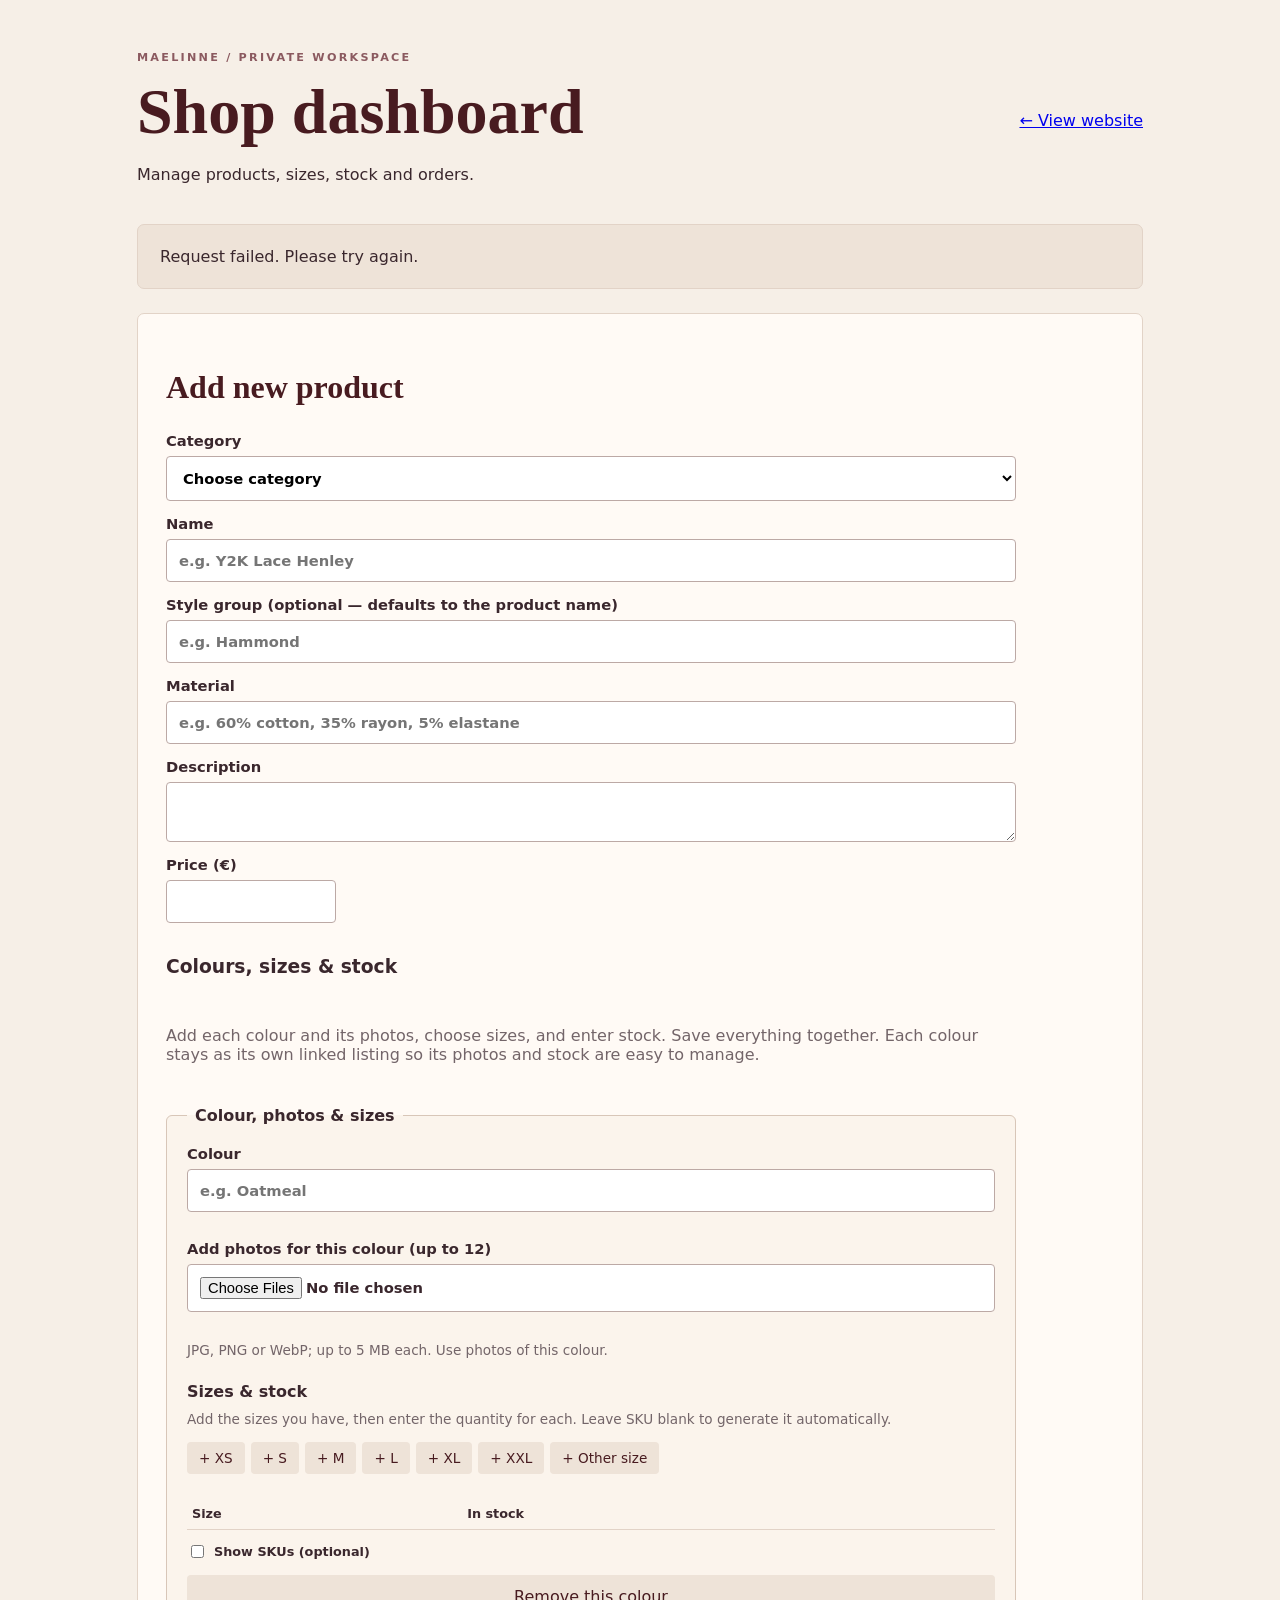
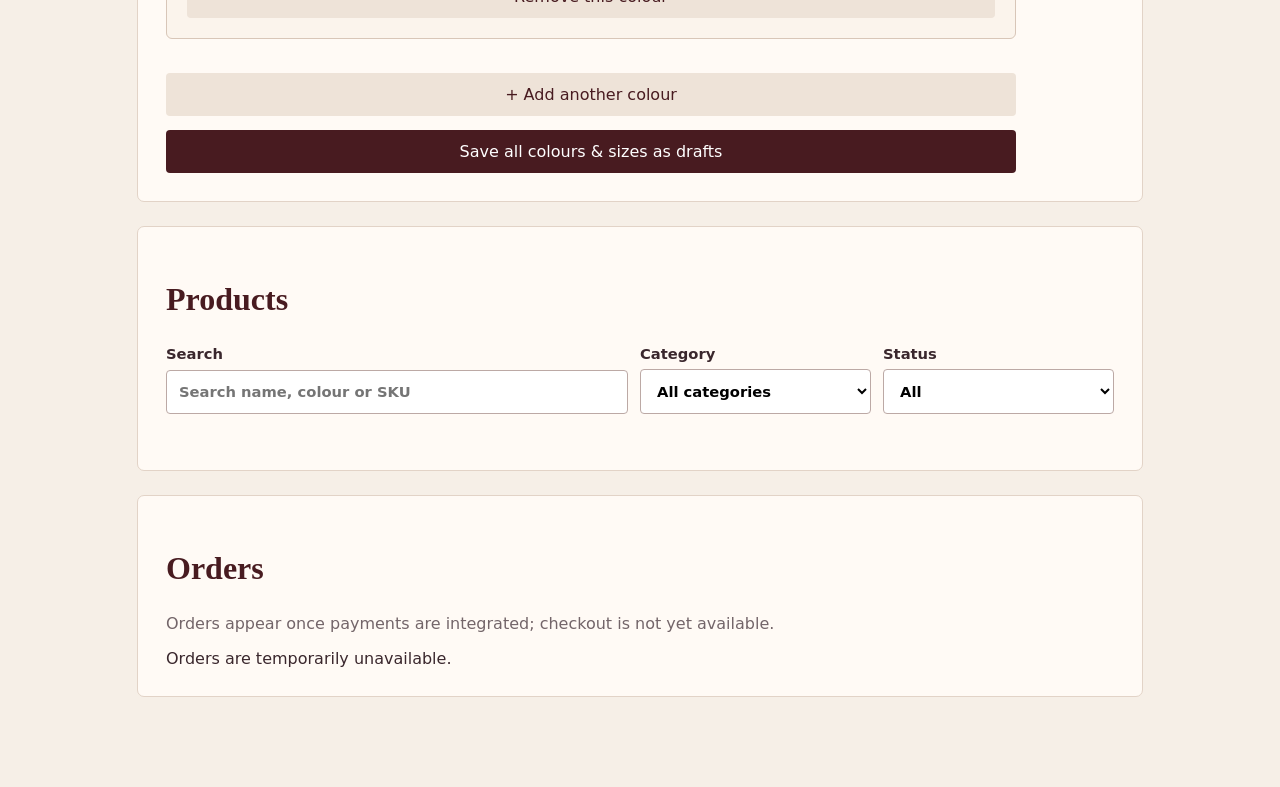
==== admin.html @ 3447000e "Route the dashboard to its existing authenticated www address" ====
<!doctype html><html lang="en"><head><meta charset="utf-8"><meta name="viewport" content="width=device-width,initial-scale=1"><meta name="robots" content="noindex,nofollow"><title>MaeLinne — Shop dashboard</title><script>if(location.hostname==='maelinne.ie')location.replace('https://www.maelinne.ie/admin'+location.search+location.hash);</script><link rel="stylesheet" href="/admin.css?v=sizes-20261020-1"></head><body><main class="wrap"><header><div><p class="eyebrow">MAELINNE / PRIVATE WORKSPACE</p><h1>Shop dashboard</h1><p>Manage products, sizes, stock and orders.</p></div><a href="/">← View website</a></header><div class="notice" role="status" id="status">Connecting securely…</div><section><h2>Add new product</h2><form id="product-form"><label>Category<select name="category" required><option value="">Choose category</option><option>Tops</option><option>Knitwear</option><option>Bottoms</option><option>Dresses & Skirts</option><option>Sets</option><option>Outerwear</option><option>Sleepwear</option><option>Accessories</option><option>Other</option></select></label><label>Name<input name="name" required maxlength="120" placeholder="e.g. Y2K Lace Henley"></label><label>Style group (optional — defaults to the product name)<input name="style_group" maxlength="80" placeholder="e.g. Hammond"></label><label>Material<input name="fabric" maxlength="160" placeholder="e.g. 60% cotton, 35% rayon, 5% elastane"></label><label>Description<textarea name="description" maxlength="2000"></textarea></label><label>Price (€)<input name="price" type="number" min="0" step=".01" required></label><h3>Colours, sizes & stock</h3><p class="hint">Add each colour and its photos, choose sizes, and enter stock. Save everything together. Each colour stays as its own linked listing so its photos and stock are easy to manage.</p><div id="new-colours"></div><button type="button" class="secondary" id="add-colour">+ Add another colour</button><button type="submit">Save all colours & sizes as drafts</button><p id="create-message" class="form-message" role="status" tabindex="-1"></p></form></section><section aria-labelledby="products-title"><h2 id="products-title">Products</h2><div class="hint" id="product-count"></div><div class="catalogue-tools"><label>Search<input id="product-search" type="search" placeholder="Search name, colour or SKU"></label><label>Category<select id="category-filter"><option value="">All categories</option><option>Tops</option><option>Knitwear</option><option>Bottoms</option><option>Dresses & Skirts</option><option>Sets</option><option>Outerwear</option><option>Sleepwear</option><option>Accessories</option><option>Other</option><option>Uncategorised</option></select></label><label>Status<select id="status-filter"><option value="">All</option><option value="draft">Drafts</option><option value="published">Published</option></select></label></div><div id="draft-products"></div><div id="published-products"></div></section><section aria-labelledby="orders-title"><h2 id="orders-title">Orders</h2><p class="hint">Orders appear once payments are integrated; checkout is not yet available.</p><div id="orders"></div></section></main><script src="/admin.js?v=sizes-20261020-1" defer></script></body></html>
---- admin.css ----
:root{font-family:system-ui,-apple-system,sans-serif;color:#3a272d;background:#f6efe7}*{box-sizing:border-box}body{margin:0}.wrap{max-width:1050px;margin:auto;padding:40px 22px 90px}header{display:flex;justify-content:space-between;align-items:center;gap:20px;flex-wrap:wrap}h1,h2{font-family:Georgia,serif;color:#481b20}h1{font-size:clamp(2.5rem,6vw,4rem);margin:0 0 10px}h2{font-size:2rem}.eyebrow{font-size:.7rem;font-weight:700;letter-spacing:.2em;color:#8b5a60}.notice,section{background:#fffaf5;padding:22px;border:1px solid #e2d3c7;margin-top:24px;border-radius:7px}.notice{background:#eee3d8}section{padding:28px}.hint{color:#736569}.product{padding:20px 0;border-top:1px solid #e2d3c7}.product p{margin:7px 0}.variant{padding:8px 0;display:flex;flex-wrap:wrap;gap:10px;align-items:center}form{display:grid;gap:14px;max-width:650px}label{display:grid;gap:7px;font-size:.92rem;font-weight:600}input,textarea{font:inherit;padding:12px;border:1px solid #bca9a5;border-radius:4px;width:100%;background:white}input[type=number]{max-width:170px}button{font:inherit;background:#481b20;color:#fff;border:0;padding:12px 18px;border-radius:4px;cursor:pointer}button:disabled{opacity:.5}button.secondary{background:#eee3d8;color:#481b20}button:focus-visible,a:focus-visible{outline:3px solid #a46658;outline-offset:3px}.variant input{width:110px}.variant form{display:flex;align-items:end;flex-wrap:wrap;gap:8px} .variant form label{max-width:130px} .order{border-top:1px solid #ddd;padding:12px 0;word-break:break-word}

.gallery-editor{display:flex;flex-wrap:wrap;gap:12px}.photo-tile{width:150px;display:grid;gap:5px}.photo-tile img{width:100%;height:165px;object-fit:contain;background:#f4ece5}.photo-tile button{padding:7px;font-size:.8rem}#photo-preview{display:flex;flex-wrap:wrap}form[hidden]{display:none}

.catalogue-tools{display:grid;grid-template-columns:2fr 1fr 1fr;gap:12px;margin:20px 0 28px}select{font:inherit;padding:12px;border:1px solid #bca9a5;border-radius:4px;background:white;width:100%}.product details{border-bottom:1px solid #e2d3c7;padding:5px 0 15px}.product summary{cursor:pointer;display:flex;align-items:center;justify-content:space-between;gap:16px;flex-wrap:wrap}.product summary h3{margin:0;font-size:1.12rem}.product details[open]>summary{margin-bottom:20px}.product{padding:10px 0;border-top:0}@media(max-width:650px){.catalogue-tools{grid-template-columns:1fr}}
/* One save for colour details, size rows and stock. */
form{max-width:850px}fieldset{min-width:0}.colour-editor{border:1px solid #d8c6b8;padding:20px;margin:12px 0 20px;border-radius:6px;display:grid;gap:14px;background:#fbf4ec}.colour-editor legend{font-weight:700;padding:0 8px}.colour-editor p,.size-editor p{font-size:.85rem;line-height:1.5;color:#736569;margin:0}.size-editor h4{margin:8px 0;font-size:1rem}.size-shortcuts{display:flex;flex-wrap:wrap;gap:6px;margin:12px 0}.size-shortcuts button{padding:8px 12px;font-size:.85rem}.size-table{border-collapse:collapse;width:100%;margin:12px 0}.size-table th{text-align:left;font-size:.8rem}.size-table td,.size-table th{padding:8px 5px;border-bottom:1px solid #e2d3c7;vertical-align:middle}.size-table input{min-width:60px;max-width:130px;padding:10px}.size-table td span{font-size:.75rem;color:#736569}.size-table td button{font-size:.75rem;padding:8px}.size-table .sku-column{display:none}.size-table.show-skus .sku-column{display:table-cell}.inline-check{display:flex;align-items:center;justify-content:flex-start;font-size:.8rem}.inline-check input{width:auto;order:-1}.form-message{margin:0;font-weight:600;font-size:.9rem;line-height:1.5}.form-message:empty{display:none}.form-message.error{color:#9a2439;background:#fff0f1;border:1px solid #e4a7b3;padding:12px;border-radius:4px}.selected-photos{display:flex;gap:10px;flex-wrap:wrap}.selected-photos img{width:100px;height:130px;object-fit:contain}.photo-tile{align-content:start}.photo-tile span{font-size:.75rem;text-align:center}.product-actions{display:flex;gap:8px;flex-wrap:wrap;margin:12px 0}.product-editor{padding:20px 0}.notice{overflow-wrap:anywhere}button:disabled{cursor:wait}.size-table-wrap{overflow-x:auto}[hidden]{display:none!important}@media(max-width:650px){section{padding:18px}.colour-editor{padding:12px}.wrap{padding:24px 14px 60px}.size-table td,.size-table th{padding:8px 3px}.size-table input{max-width:88px}.size-table.show-skus{min-width:460px}}
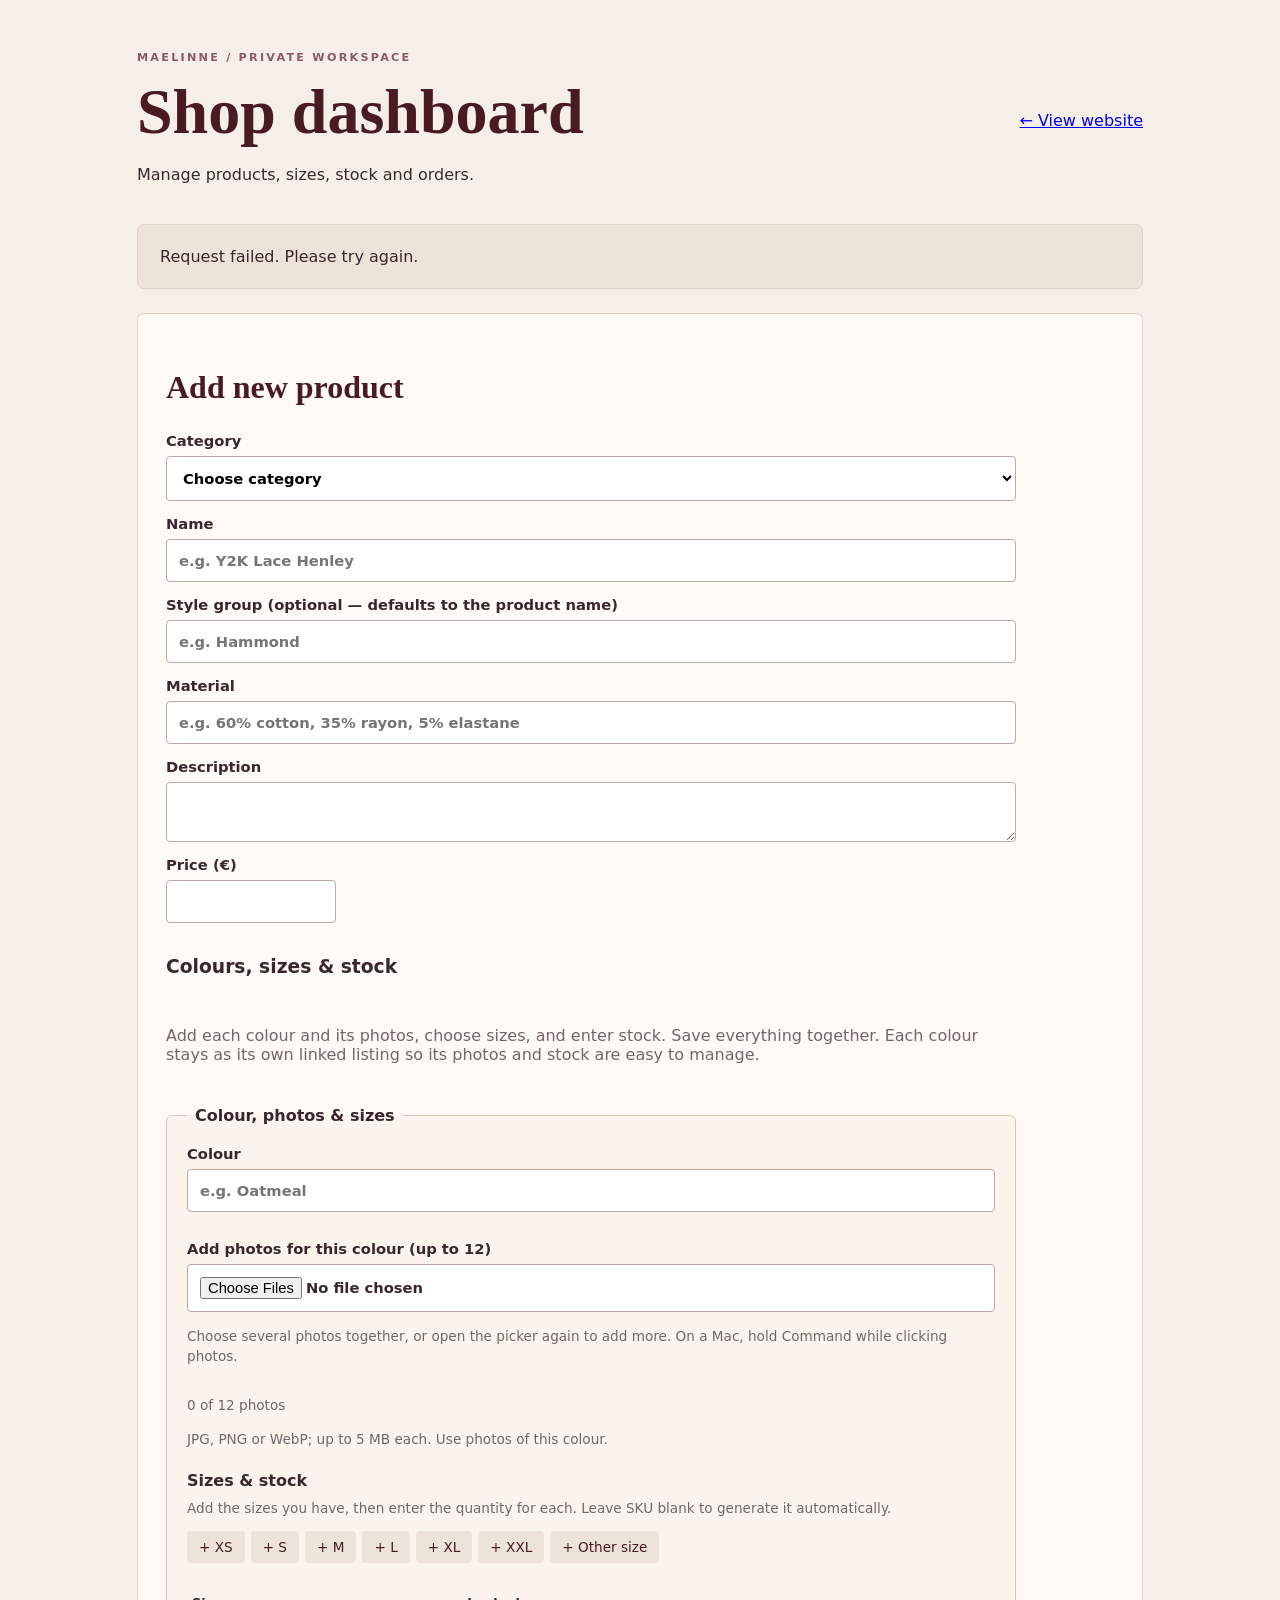
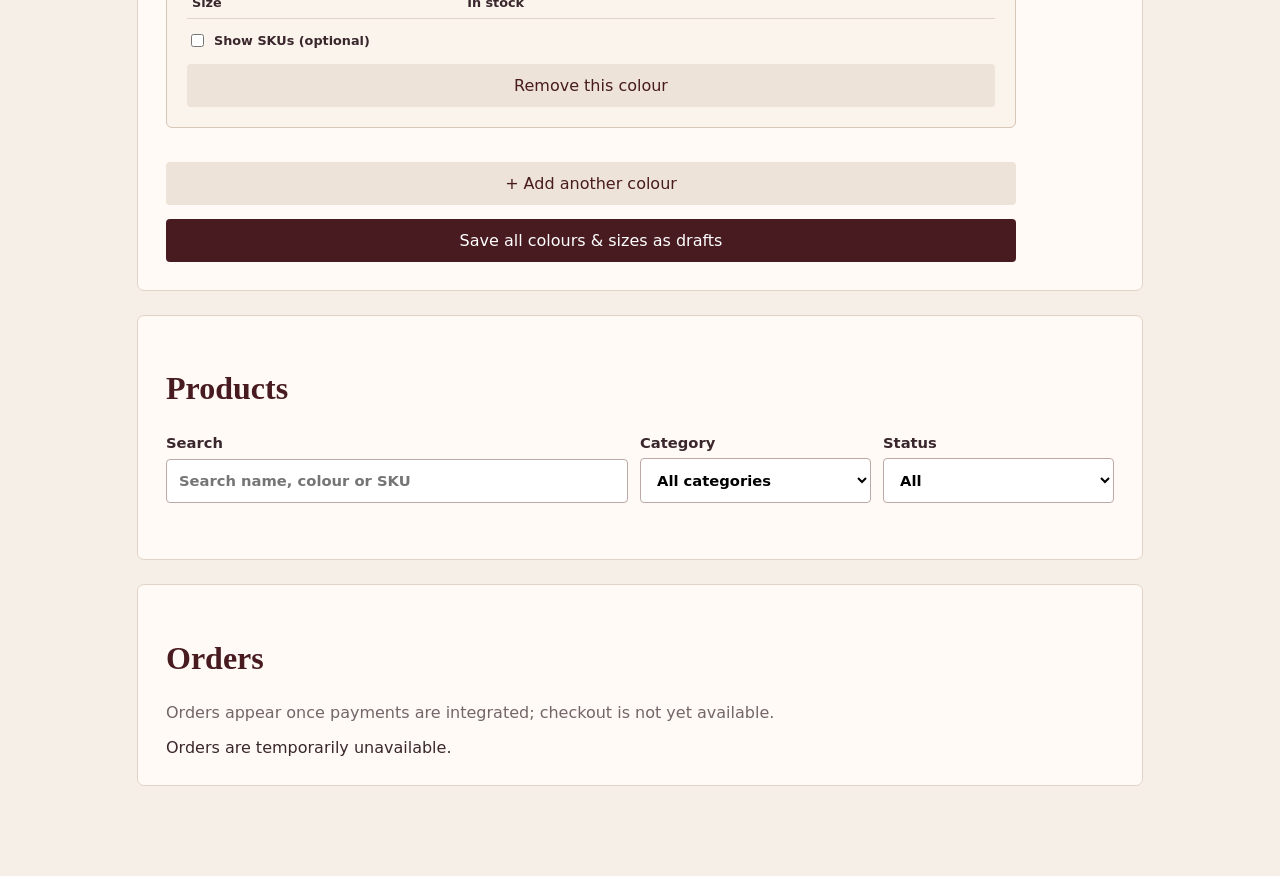
==== commit 62e64a82: "Preview additive multi-photo selection and removable upload previews" ====
--- a/admin.html
+++ b/admin.html
@@ -1 +1 @@
-<!doctype html><html lang="en"><head><meta charset="utf-8"><meta name="viewport" content="width=device-width,initial-scale=1"><meta name="robots" content="noindex,nofollow"><title>MaeLinne — Shop dashboard</title><script>if(location.hostname==='maelinne.ie')location.replace('https://www.maelinne.ie/admin'+location.search+location.hash);</script><link rel="stylesheet" href="/admin.css?v=sizes-20261020-1"></head><body><main class="wrap"><header><div><p class="eyebrow">MAELINNE / PRIVATE WORKSPACE</p><h1>Shop dashboard</h1><p>Manage products, sizes, stock and orders.</p></div><a href="/">← View website</a></header><div class="notice" role="status" id="status">Connecting securely…</div><section><h2>Add new product</h2><form id="product-form"><label>Category<select name="category" required><option value="">Choose category</option><option>Tops</option><option>Knitwear</option><option>Bottoms</option><option>Dresses & Skirts</option><option>Sets</option><option>Outerwear</option><option>Sleepwear</option><option>Accessories</option><option>Other</option></select></label><label>Name<input name="name" required maxlength="120" placeholder="e.g. Y2K Lace Henley"></label><label>Style group (optional — defaults to the product name)<input name="style_group" maxlength="80" placeholder="e.g. Hammond"></label><label>Material<input name="fabric" maxlength="160" placeholder="e.g. 60% cotton, 35% rayon, 5% elastane"></label><label>Description<textarea name="description" maxlength="2000"></textarea></label><label>Price (€)<input name="price" type="number" min="0" step=".01" required></label><h3>Colours, sizes & stock</h3><p class="hint">Add each colour and its photos, choose sizes, and enter stock. Save everything together. Each colour stays as its own linked listing so its photos and stock are easy to manage.</p><div id="new-colours"></div><button type="button" class="secondary" id="add-colour">+ Add another colour</button><button type="submit">Save all colours & sizes as drafts</button><p id="create-message" class="form-message" role="status" tabindex="-1"></p></form></section><section aria-labelledby="products-title"><h2 id="products-title">Products</h2><div class="hint" id="product-count"></div><div class="catalogue-tools"><label>Search<input id="product-search" type="search" placeholder="Search name, colour or SKU"></label><label>Category<select id="category-filter"><option value="">All categories</option><option>Tops</option><option>Knitwear</option><option>Bottoms</option><option>Dresses & Skirts</option><option>Sets</option><option>Outerwear</option><option>Sleepwear</option><option>Accessories</option><option>Other</option><option>Uncategorised</option></select></label><label>Status<select id="status-filter"><option value="">All</option><option value="draft">Drafts</option><option value="published">Published</option></select></label></div><div id="draft-products"></div><div id="published-products"></div></section><section aria-labelledby="orders-title"><h2 id="orders-title">Orders</h2><p class="hint">Orders appear once payments are integrated; checkout is not yet available.</p><div id="orders"></div></section></main><script src="/admin.js?v=sizes-20261020-1" defer></script></body></html>+<!doctype html><html lang="en"><head><meta charset="utf-8"><meta name="viewport" content="width=device-width,initial-scale=1"><meta name="robots" content="noindex,nofollow"><title>MaeLinne — Shop dashboard</title><script>if(location.hostname==='maelinne.ie')location.replace('https://www.maelinne.ie/admin'+location.search+location.hash);</script><link rel="stylesheet" href="/admin.css?v=photos-20261020-2"></head><body><main class="wrap"><header><div><p class="eyebrow">MAELINNE / PRIVATE WORKSPACE</p><h1>Shop dashboard</h1><p>Manage products, sizes, stock and orders.</p></div><a href="/">← View website</a></header><div class="notice" role="status" id="status">Connecting securely…</div><section><h2>Add new product</h2><form id="product-form"><label>Category<select name="category" required><option value="">Choose category</option><option>Tops</option><option>Knitwear</option><option>Bottoms</option><option>Dresses & Skirts</option><option>Sets</option><option>Outerwear</option><option>Sleepwear</option><option>Accessories</option><option>Other</option></select></label><label>Name<input name="name" required maxlength="120" placeholder="e.g. Y2K Lace Henley"></label><label>Style group (optional — defaults to the product name)<input name="style_group" maxlength="80" placeholder="e.g. Hammond"></label><label>Material<input name="fabric" maxlength="160" placeholder="e.g. 60% cotton, 35% rayon, 5% elastane"></label><label>Description<textarea name="description" maxlength="2000"></textarea></label><label>Price (€)<input name="price" type="number" min="0" step=".01" required></label><h3>Colours, sizes & stock</h3><p class="hint">Add each colour and its photos, choose sizes, and enter stock. Save everything together. Each colour stays as its own linked listing so its photos and stock are easy to manage.</p><div id="new-colours"></div><button type="button" class="secondary" id="add-colour">+ Add another colour</button><button type="submit">Save all colours & sizes as drafts</button><p id="create-message" class="form-message" role="status" tabindex="-1"></p></form></section><section aria-labelledby="products-title"><h2 id="products-title">Products</h2><div class="hint" id="product-count"></div><div class="catalogue-tools"><label>Search<input id="product-search" type="search" placeholder="Search name, colour or SKU"></label><label>Category<select id="category-filter"><option value="">All categories</option><option>Tops</option><option>Knitwear</option><option>Bottoms</option><option>Dresses & Skirts</option><option>Sets</option><option>Outerwear</option><option>Sleepwear</option><option>Accessories</option><option>Other</option><option>Uncategorised</option></select></label><label>Status<select id="status-filter"><option value="">All</option><option value="draft">Drafts</option><option value="published">Published</option></select></label></div><div id="draft-products"></div><div id="published-products"></div></section><section aria-labelledby="orders-title"><h2 id="orders-title">Orders</h2><p class="hint">Orders appear once payments are integrated; checkout is not yet available.</p><div id="orders"></div></section></main><script src="/admin.js?v=photos-20261020-2" defer></script></body></html>
--- a/admin.css
+++ b/admin.css
@@ -5,3 +5,4 @@
 .catalogue-tools{display:grid;grid-template-columns:2fr 1fr 1fr;gap:12px;margin:20px 0 28px}select{font:inherit;padding:12px;border:1px solid #bca9a5;border-radius:4px;background:white;width:100%}.product details{border-bottom:1px solid #e2d3c7;padding:5px 0 15px}.product summary{cursor:pointer;display:flex;align-items:center;justify-content:space-between;gap:16px;flex-wrap:wrap}.product summary h3{margin:0;font-size:1.12rem}.product details[open]>summary{margin-bottom:20px}.product{padding:10px 0;border-top:0}@media(max-width:650px){.catalogue-tools{grid-template-columns:1fr}}
 /* One save for colour details, size rows and stock. */
 form{max-width:850px}fieldset{min-width:0}.colour-editor{border:1px solid #d8c6b8;padding:20px;margin:12px 0 20px;border-radius:6px;display:grid;gap:14px;background:#fbf4ec}.colour-editor legend{font-weight:700;padding:0 8px}.colour-editor p,.size-editor p{font-size:.85rem;line-height:1.5;color:#736569;margin:0}.size-editor h4{margin:8px 0;font-size:1rem}.size-shortcuts{display:flex;flex-wrap:wrap;gap:6px;margin:12px 0}.size-shortcuts button{padding:8px 12px;font-size:.85rem}.size-table{border-collapse:collapse;width:100%;margin:12px 0}.size-table th{text-align:left;font-size:.8rem}.size-table td,.size-table th{padding:8px 5px;border-bottom:1px solid #e2d3c7;vertical-align:middle}.size-table input{min-width:60px;max-width:130px;padding:10px}.size-table td span{font-size:.75rem;color:#736569}.size-table td button{font-size:.75rem;padding:8px}.size-table .sku-column{display:none}.size-table.show-skus .sku-column{display:table-cell}.inline-check{display:flex;align-items:center;justify-content:flex-start;font-size:.8rem}.inline-check input{width:auto;order:-1}.form-message{margin:0;font-weight:600;font-size:.9rem;line-height:1.5}.form-message:empty{display:none}.form-message.error{color:#9a2439;background:#fff0f1;border:1px solid #e4a7b3;padding:12px;border-radius:4px}.selected-photos{display:flex;gap:10px;flex-wrap:wrap}.selected-photos img{width:100px;height:130px;object-fit:contain}.photo-tile{align-content:start}.photo-tile span{font-size:.75rem;text-align:center}.product-actions{display:flex;gap:8px;flex-wrap:wrap;margin:12px 0}.product-editor{padding:20px 0}.notice{overflow-wrap:anywhere}button:disabled{cursor:wait}.size-table-wrap{overflow-x:auto}[hidden]{display:none!important}@media(max-width:650px){section{padding:18px}.colour-editor{padding:12px}.wrap{padding:24px 14px 60px}.size-table td,.size-table th{padding:8px 3px}.size-table input{max-width:88px}.size-table.show-skus{min-width:460px}}
+.selected-photos .photo-tile img{width:100%;height:165px}.selected-photos .photo-tile span{overflow-wrap:anywhere}
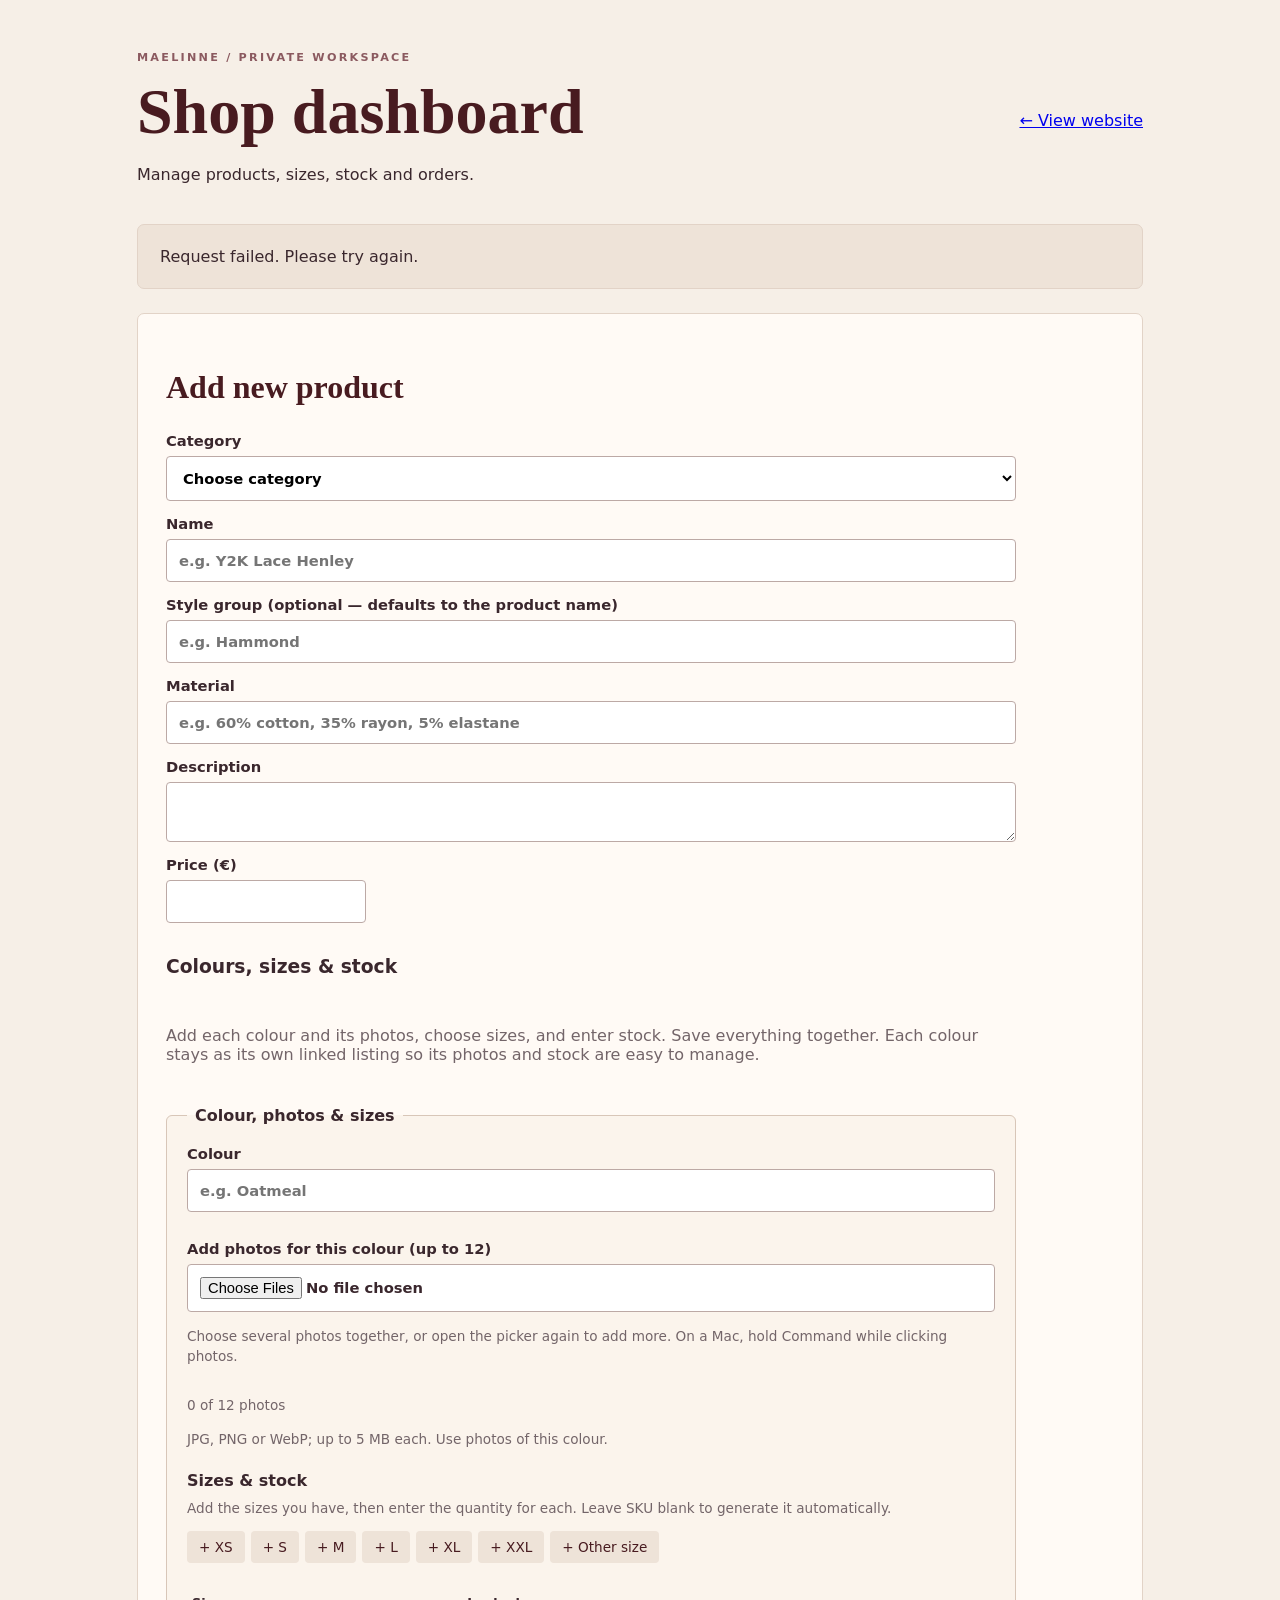
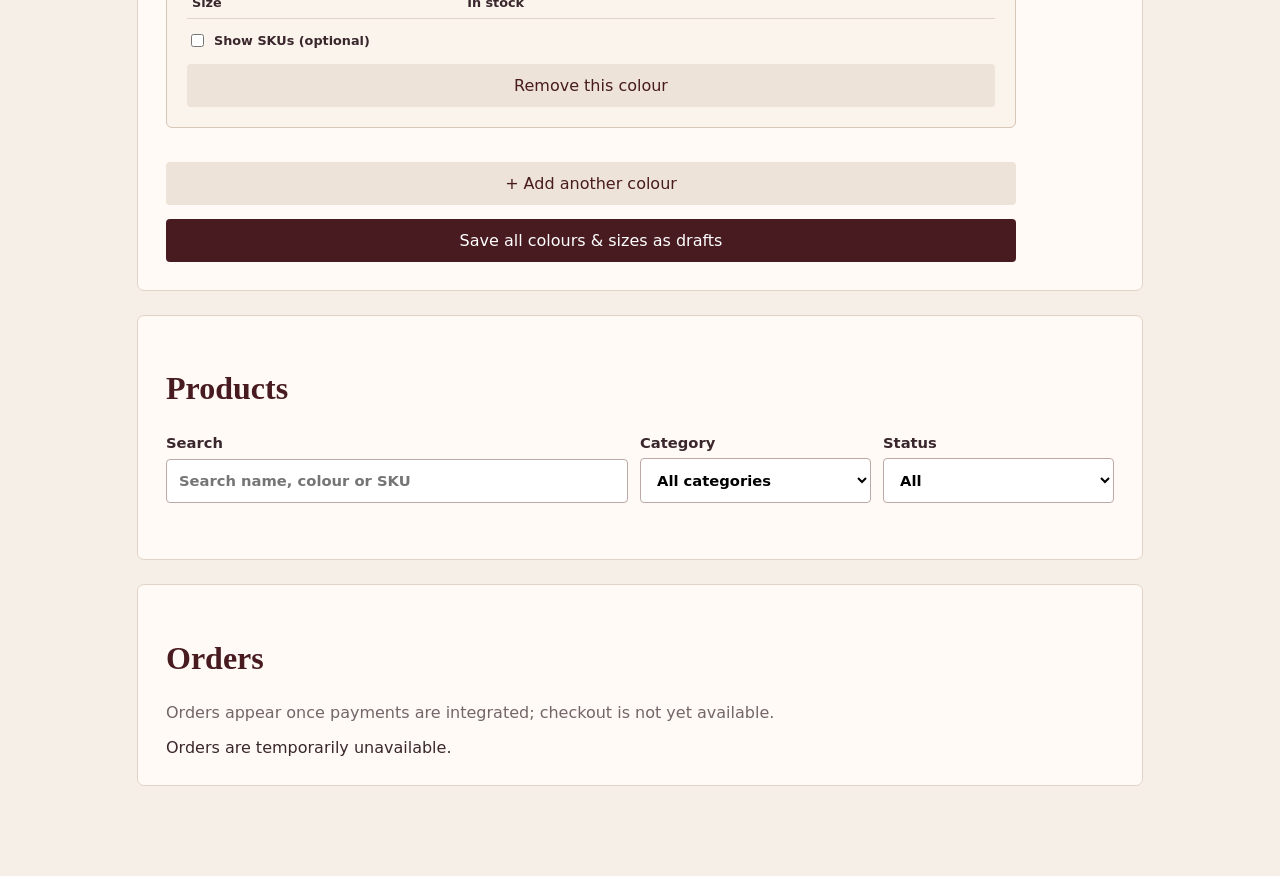
==== commit 67591be7: "Preview exact euro prices with decimal commas and no spinner adjustments" ====
--- a/admin.html
+++ b/admin.html
@@ -1 +1 @@
-<!doctype html><html lang="en"><head><meta charset="utf-8"><meta name="viewport" content="width=device-width,initial-scale=1"><meta name="robots" content="noindex,nofollow"><title>MaeLinne — Shop dashboard</title><script>if(location.hostname==='maelinne.ie')location.replace('https://www.maelinne.ie/admin'+location.search+location.hash);</script><link rel="stylesheet" href="/admin.css?v=photos-20261020-2"></head><body><main class="wrap"><header><div><p class="eyebrow">MAELINNE / PRIVATE WORKSPACE</p><h1>Shop dashboard</h1><p>Manage products, sizes, stock and orders.</p></div><a href="/">← View website</a></header><div class="notice" role="status" id="status">Connecting securely…</div><section><h2>Add new product</h2><form id="product-form"><label>Category<select name="category" required><option value="">Choose category</option><option>Tops</option><option>Knitwear</option><option>Bottoms</option><option>Dresses & Skirts</option><option>Sets</option><option>Outerwear</option><option>Sleepwear</option><option>Accessories</option><option>Other</option></select></label><label>Name<input name="name" required maxlength="120" placeholder="e.g. Y2K Lace Henley"></label><label>Style group (optional — defaults to the product name)<input name="style_group" maxlength="80" placeholder="e.g. Hammond"></label><label>Material<input name="fabric" maxlength="160" placeholder="e.g. 60% cotton, 35% rayon, 5% elastane"></label><label>Description<textarea name="description" maxlength="2000"></textarea></label><label>Price (€)<input name="price" type="number" min="0" step=".01" required></label><h3>Colours, sizes & stock</h3><p class="hint">Add each colour and its photos, choose sizes, and enter stock. Save everything together. Each colour stays as its own linked listing so its photos and stock are easy to manage.</p><div id="new-colours"></div><button type="button" class="secondary" id="add-colour">+ Add another colour</button><button type="submit">Save all colours & sizes as drafts</button><p id="create-message" class="form-message" role="status" tabindex="-1"></p></form></section><section aria-labelledby="products-title"><h2 id="products-title">Products</h2><div class="hint" id="product-count"></div><div class="catalogue-tools"><label>Search<input id="product-search" type="search" placeholder="Search name, colour or SKU"></label><label>Category<select id="category-filter"><option value="">All categories</option><option>Tops</option><option>Knitwear</option><option>Bottoms</option><option>Dresses & Skirts</option><option>Sets</option><option>Outerwear</option><option>Sleepwear</option><option>Accessories</option><option>Other</option><option>Uncategorised</option></select></label><label>Status<select id="status-filter"><option value="">All</option><option value="draft">Drafts</option><option value="published">Published</option></select></label></div><div id="draft-products"></div><div id="published-products"></div></section><section aria-labelledby="orders-title"><h2 id="orders-title">Orders</h2><p class="hint">Orders appear once payments are integrated; checkout is not yet available.</p><div id="orders"></div></section></main><script src="/admin.js?v=photos-20261020-2" defer></script></body></html>+<!doctype html><html lang="en"><head><meta charset="utf-8"><meta name="viewport" content="width=device-width,initial-scale=1"><meta name="robots" content="noindex,nofollow"><title>MaeLinne — Shop dashboard</title><script>if(location.hostname==='maelinne.ie')location.replace('https://www.maelinne.ie/admin'+location.search+location.hash);</script><link rel="stylesheet" href="/admin.css?v=prices-20261020-3"></head><body><main class="wrap"><header><div><p class="eyebrow">MAELINNE / PRIVATE WORKSPACE</p><h1>Shop dashboard</h1><p>Manage products, sizes, stock and orders.</p></div><a href="/">← View website</a></header><div class="notice" role="status" id="status">Connecting securely…</div><section><h2>Add new product</h2><form id="product-form"><label>Category<select name="category" required><option value="">Choose category</option><option>Tops</option><option>Knitwear</option><option>Bottoms</option><option>Dresses & Skirts</option><option>Sets</option><option>Outerwear</option><option>Sleepwear</option><option>Accessories</option><option>Other</option></select></label><label>Name<input name="name" required maxlength="120" placeholder="e.g. Y2K Lace Henley"></label><label>Style group (optional — defaults to the product name)<input name="style_group" maxlength="80" placeholder="e.g. Hammond"></label><label>Material<input name="fabric" maxlength="160" placeholder="e.g. 60% cotton, 35% rayon, 5% elastane"></label><label>Description<textarea name="description" maxlength="2000"></textarea></label><label>Price (€)<input name="price" type="text" inputmode="decimal" autocomplete="off" pattern="[0-9]+([.,][0-9]{1,2})?" title="Use 16.99 or 16,99" maxlength="12" required></label><h3>Colours, sizes & stock</h3><p class="hint">Add each colour and its photos, choose sizes, and enter stock. Save everything together. Each colour stays as its own linked listing so its photos and stock are easy to manage.</p><div id="new-colours"></div><button type="button" class="secondary" id="add-colour">+ Add another colour</button><button type="submit">Save all colours & sizes as drafts</button><p id="create-message" class="form-message" role="status" tabindex="-1"></p></form></section><section aria-labelledby="products-title"><h2 id="products-title">Products</h2><div class="hint" id="product-count"></div><div class="catalogue-tools"><label>Search<input id="product-search" type="search" placeholder="Search name, colour or SKU"></label><label>Category<select id="category-filter"><option value="">All categories</option><option>Tops</option><option>Knitwear</option><option>Bottoms</option><option>Dresses & Skirts</option><option>Sets</option><option>Outerwear</option><option>Sleepwear</option><option>Accessories</option><option>Other</option><option>Uncategorised</option></select></label><label>Status<select id="status-filter"><option value="">All</option><option value="draft">Drafts</option><option value="published">Published</option></select></label></div><div id="draft-products"></div><div id="published-products"></div></section><section aria-labelledby="orders-title"><h2 id="orders-title">Orders</h2><p class="hint">Orders appear once payments are integrated; checkout is not yet available.</p><div id="orders"></div></section></main><script src="/admin.js?v=prices-20261020-3" defer></script></body></html>
--- a/admin.css
+++ b/admin.css
@@ -6,3 +6,4 @@
 /* One save for colour details, size rows and stock. */
 form{max-width:850px}fieldset{min-width:0}.colour-editor{border:1px solid #d8c6b8;padding:20px;margin:12px 0 20px;border-radius:6px;display:grid;gap:14px;background:#fbf4ec}.colour-editor legend{font-weight:700;padding:0 8px}.colour-editor p,.size-editor p{font-size:.85rem;line-height:1.5;color:#736569;margin:0}.size-editor h4{margin:8px 0;font-size:1rem}.size-shortcuts{display:flex;flex-wrap:wrap;gap:6px;margin:12px 0}.size-shortcuts button{padding:8px 12px;font-size:.85rem}.size-table{border-collapse:collapse;width:100%;margin:12px 0}.size-table th{text-align:left;font-size:.8rem}.size-table td,.size-table th{padding:8px 5px;border-bottom:1px solid #e2d3c7;vertical-align:middle}.size-table input{min-width:60px;max-width:130px;padding:10px}.size-table td span{font-size:.75rem;color:#736569}.size-table td button{font-size:.75rem;padding:8px}.size-table .sku-column{display:none}.size-table.show-skus .sku-column{display:table-cell}.inline-check{display:flex;align-items:center;justify-content:flex-start;font-size:.8rem}.inline-check input{width:auto;order:-1}.form-message{margin:0;font-weight:600;font-size:.9rem;line-height:1.5}.form-message:empty{display:none}.form-message.error{color:#9a2439;background:#fff0f1;border:1px solid #e4a7b3;padding:12px;border-radius:4px}.selected-photos{display:flex;gap:10px;flex-wrap:wrap}.selected-photos img{width:100px;height:130px;object-fit:contain}.photo-tile{align-content:start}.photo-tile span{font-size:.75rem;text-align:center}.product-actions{display:flex;gap:8px;flex-wrap:wrap;margin:12px 0}.product-editor{padding:20px 0}.notice{overflow-wrap:anywhere}button:disabled{cursor:wait}.size-table-wrap{overflow-x:auto}[hidden]{display:none!important}@media(max-width:650px){section{padding:18px}.colour-editor{padding:12px}.wrap{padding:24px 14px 60px}.size-table td,.size-table th{padding:8px 3px}.size-table input{max-width:88px}.size-table.show-skus{min-width:460px}}
 .selected-photos .photo-tile img{width:100%;height:165px}.selected-photos .photo-tile span{overflow-wrap:anywhere}
+input[inputmode="decimal"]{max-width:200px}
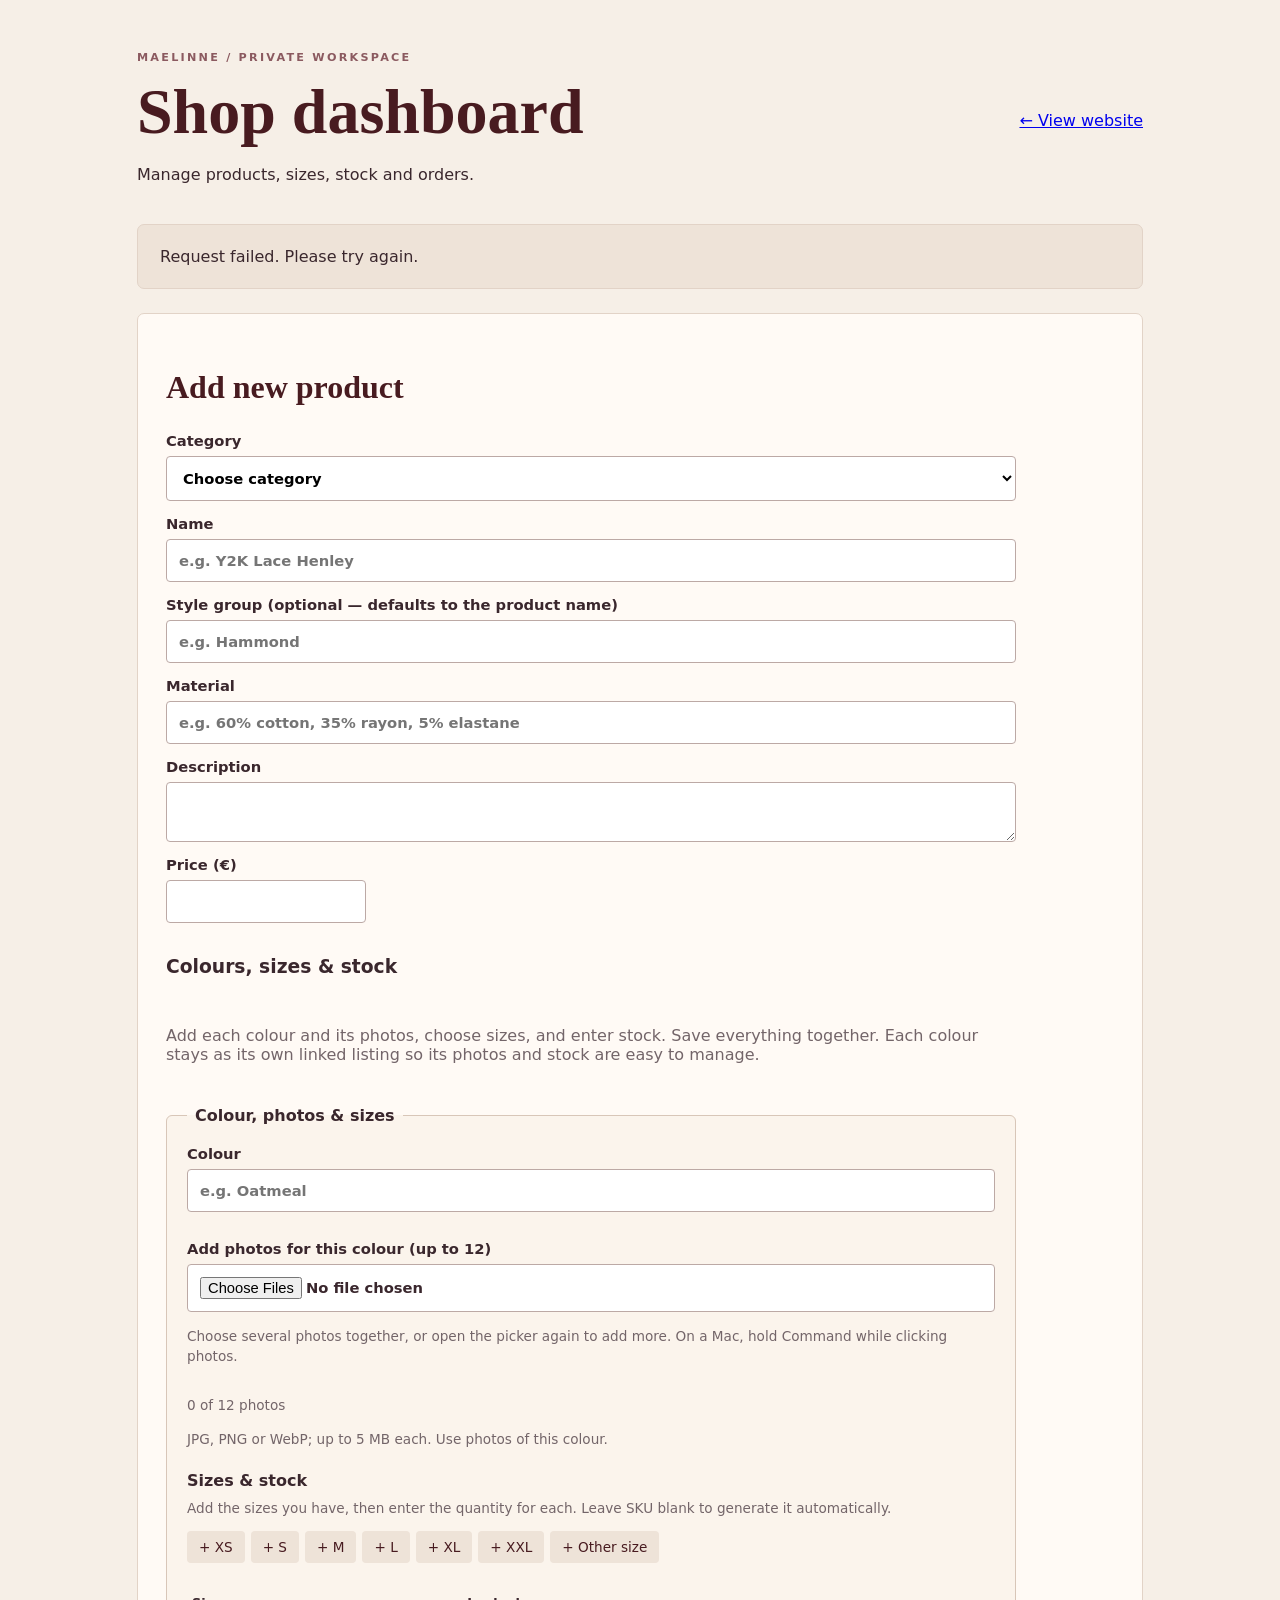
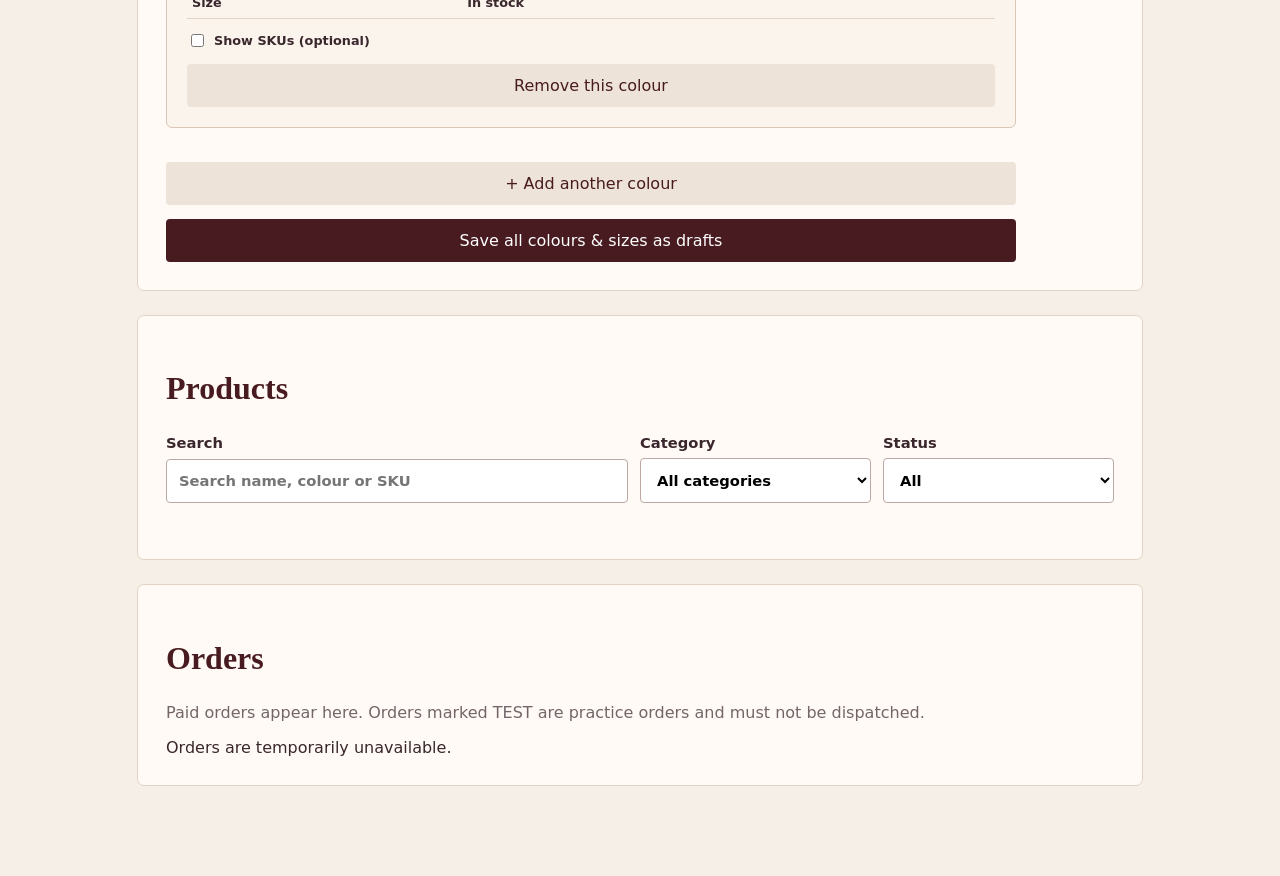
==== commit 1e41f55f: "Prepare Stripe test checkout with promo codes, Ireland delivery and transactional stock reservations" ====
--- a/admin.html
+++ b/admin.html
@@ -1 +1 @@
-<!doctype html><html lang="en"><head><meta charset="utf-8"><meta name="viewport" content="width=device-width,initial-scale=1"><meta name="robots" content="noindex,nofollow"><title>MaeLinne — Shop dashboard</title><script>if(location.hostname==='maelinne.ie')location.replace('https://www.maelinne.ie/admin'+location.search+location.hash);</script><link rel="stylesheet" href="/admin.css?v=prices-20261020-3"></head><body><main class="wrap"><header><div><p class="eyebrow">MAELINNE / PRIVATE WORKSPACE</p><h1>Shop dashboard</h1><p>Manage products, sizes, stock and orders.</p></div><a href="/">← View website</a></header><div class="notice" role="status" id="status">Connecting securely…</div><section><h2>Add new product</h2><form id="product-form"><label>Category<select name="category" required><option value="">Choose category</option><option>Tops</option><option>Knitwear</option><option>Bottoms</option><option>Dresses & Skirts</option><option>Sets</option><option>Outerwear</option><option>Sleepwear</option><option>Accessories</option><option>Other</option></select></label><label>Name<input name="name" required maxlength="120" placeholder="e.g. Y2K Lace Henley"></label><label>Style group (optional — defaults to the product name)<input name="style_group" maxlength="80" placeholder="e.g. Hammond"></label><label>Material<input name="fabric" maxlength="160" placeholder="e.g. 60% cotton, 35% rayon, 5% elastane"></label><label>Description<textarea name="description" maxlength="2000"></textarea></label><label>Price (€)<input name="price" type="text" inputmode="decimal" autocomplete="off" pattern="[0-9]+([.,][0-9]{1,2})?" title="Use 16.99 or 16,99" maxlength="12" required></label><h3>Colours, sizes & stock</h3><p class="hint">Add each colour and its photos, choose sizes, and enter stock. Save everything together. Each colour stays as its own linked listing so its photos and stock are easy to manage.</p><div id="new-colours"></div><button type="button" class="secondary" id="add-colour">+ Add another colour</button><button type="submit">Save all colours & sizes as drafts</button><p id="create-message" class="form-message" role="status" tabindex="-1"></p></form></section><section aria-labelledby="products-title"><h2 id="products-title">Products</h2><div class="hint" id="product-count"></div><div class="catalogue-tools"><label>Search<input id="product-search" type="search" placeholder="Search name, colour or SKU"></label><label>Category<select id="category-filter"><option value="">All categories</option><option>Tops</option><option>Knitwear</option><option>Bottoms</option><option>Dresses & Skirts</option><option>Sets</option><option>Outerwear</option><option>Sleepwear</option><option>Accessories</option><option>Other</option><option>Uncategorised</option></select></label><label>Status<select id="status-filter"><option value="">All</option><option value="draft">Drafts</option><option value="published">Published</option></select></label></div><div id="draft-products"></div><div id="published-products"></div></section><section aria-labelledby="orders-title"><h2 id="orders-title">Orders</h2><p class="hint">Orders appear once payments are integrated; checkout is not yet available.</p><div id="orders"></div></section></main><script src="/admin.js?v=prices-20261020-3" defer></script></body></html>+<!doctype html><html lang="en"><head><meta charset="utf-8"><meta name="viewport" content="width=device-width,initial-scale=1"><meta name="robots" content="noindex,nofollow"><title>MaeLinne — Shop dashboard</title><script>if(location.hostname==='maelinne.ie')location.replace('https://www.maelinne.ie/admin'+location.search+location.hash);</script><link rel="stylesheet" href="/admin.css?v=checkout-20261021"></head><body><main class="wrap"><header><div><p class="eyebrow">MAELINNE / PRIVATE WORKSPACE</p><h1>Shop dashboard</h1><p>Manage products, sizes, stock and orders.</p></div><a href="/">← View website</a></header><div class="notice" role="status" id="status">Connecting securely…</div><section><h2>Add new product</h2><form id="product-form"><label>Category<select name="category" required><option value="">Choose category</option><option>Tops</option><option>Knitwear</option><option>Bottoms</option><option>Dresses & Skirts</option><option>Sets</option><option>Outerwear</option><option>Sleepwear</option><option>Accessories</option><option>Other</option></select></label><label>Name<input name="name" required maxlength="120" placeholder="e.g. Y2K Lace Henley"></label><label>Style group (optional — defaults to the product name)<input name="style_group" maxlength="80" placeholder="e.g. Hammond"></label><label>Material<input name="fabric" maxlength="160" placeholder="e.g. 60% cotton, 35% rayon, 5% elastane"></label><label>Description<textarea name="description" maxlength="2000"></textarea></label><label>Price (€)<input name="price" type="text" inputmode="decimal" autocomplete="off" pattern="[0-9]+([.,][0-9]{1,2})?" title="Use 16.99 or 16,99" maxlength="12" required></label><h3>Colours, sizes & stock</h3><p class="hint">Add each colour and its photos, choose sizes, and enter stock. Save everything together. Each colour stays as its own linked listing so its photos and stock are easy to manage.</p><div id="new-colours"></div><button type="button" class="secondary" id="add-colour">+ Add another colour</button><button type="submit">Save all colours & sizes as drafts</button><p id="create-message" class="form-message" role="status" tabindex="-1"></p></form></section><section aria-labelledby="products-title"><h2 id="products-title">Products</h2><div class="hint" id="product-count"></div><div class="catalogue-tools"><label>Search<input id="product-search" type="search" placeholder="Search name, colour or SKU"></label><label>Category<select id="category-filter"><option value="">All categories</option><option>Tops</option><option>Knitwear</option><option>Bottoms</option><option>Dresses & Skirts</option><option>Sets</option><option>Outerwear</option><option>Sleepwear</option><option>Accessories</option><option>Other</option><option>Uncategorised</option></select></label><label>Status<select id="status-filter"><option value="">All</option><option value="draft">Drafts</option><option value="published">Published</option></select></label></div><div id="draft-products"></div><div id="published-products"></div></section><section aria-labelledby="orders-title"><h2 id="orders-title">Orders</h2><p class="hint">Paid orders appear here. Orders marked TEST are practice orders and must not be dispatched.</p><div id="orders"></div></section></main><script src="/admin.js?v=checkout-20261021" defer></script></body></html>
--- a/admin.css
+++ b/admin.css
@@ -7,3 +7,7 @@
 form{max-width:850px}fieldset{min-width:0}.colour-editor{border:1px solid #d8c6b8;padding:20px;margin:12px 0 20px;border-radius:6px;display:grid;gap:14px;background:#fbf4ec}.colour-editor legend{font-weight:700;padding:0 8px}.colour-editor p,.size-editor p{font-size:.85rem;line-height:1.5;color:#736569;margin:0}.size-editor h4{margin:8px 0;font-size:1rem}.size-shortcuts{display:flex;flex-wrap:wrap;gap:6px;margin:12px 0}.size-shortcuts button{padding:8px 12px;font-size:.85rem}.size-table{border-collapse:collapse;width:100%;margin:12px 0}.size-table th{text-align:left;font-size:.8rem}.size-table td,.size-table th{padding:8px 5px;border-bottom:1px solid #e2d3c7;vertical-align:middle}.size-table input{min-width:60px;max-width:130px;padding:10px}.size-table td span{font-size:.75rem;color:#736569}.size-table td button{font-size:.75rem;padding:8px}.size-table .sku-column{display:none}.size-table.show-skus .sku-column{display:table-cell}.inline-check{display:flex;align-items:center;justify-content:flex-start;font-size:.8rem}.inline-check input{width:auto;order:-1}.form-message{margin:0;font-weight:600;font-size:.9rem;line-height:1.5}.form-message:empty{display:none}.form-message.error{color:#9a2439;background:#fff0f1;border:1px solid #e4a7b3;padding:12px;border-radius:4px}.selected-photos{display:flex;gap:10px;flex-wrap:wrap}.selected-photos img{width:100px;height:130px;object-fit:contain}.photo-tile{align-content:start}.photo-tile span{font-size:.75rem;text-align:center}.product-actions{display:flex;gap:8px;flex-wrap:wrap;margin:12px 0}.product-editor{padding:20px 0}.notice{overflow-wrap:anywhere}button:disabled{cursor:wait}.size-table-wrap{overflow-x:auto}[hidden]{display:none!important}@media(max-width:650px){section{padding:18px}.colour-editor{padding:12px}.wrap{padding:24px 14px 60px}.size-table td,.size-table th{padding:8px 3px}.size-table input{max-width:88px}.size-table.show-skus{min-width:460px}}
 .selected-photos .photo-tile img{width:100%;height:165px}.selected-photos .photo-tile span{overflow-wrap:anywhere}
 input[inputmode="decimal"]{max-width:200px}
+
+.price-tools{display:flex;align-items:center;gap:14px;flex-wrap:wrap}.price-tools button{min-width:140px}
+
+.copy-notice{padding:16px;border-left:4px solid #481b20;background:#eee3d8;line-height:1.6;font-size:.9rem;border-radius:4px}
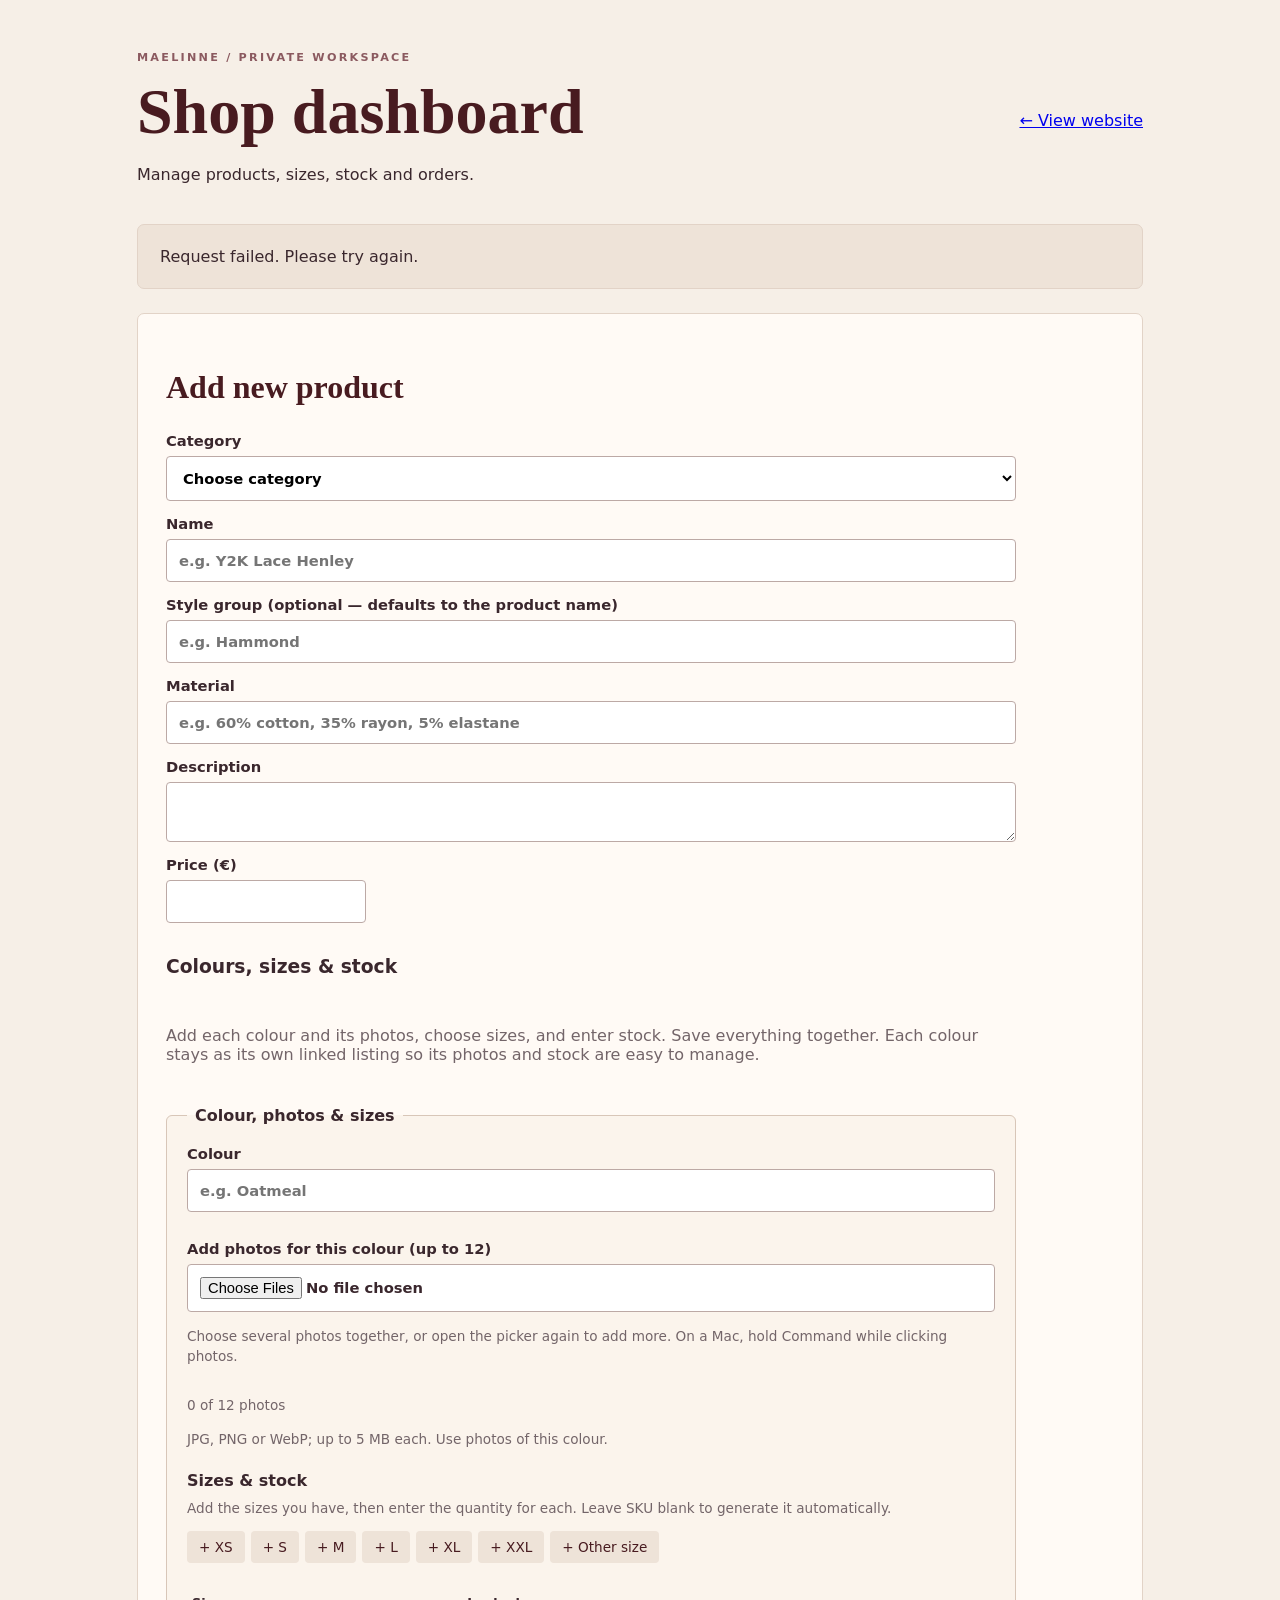
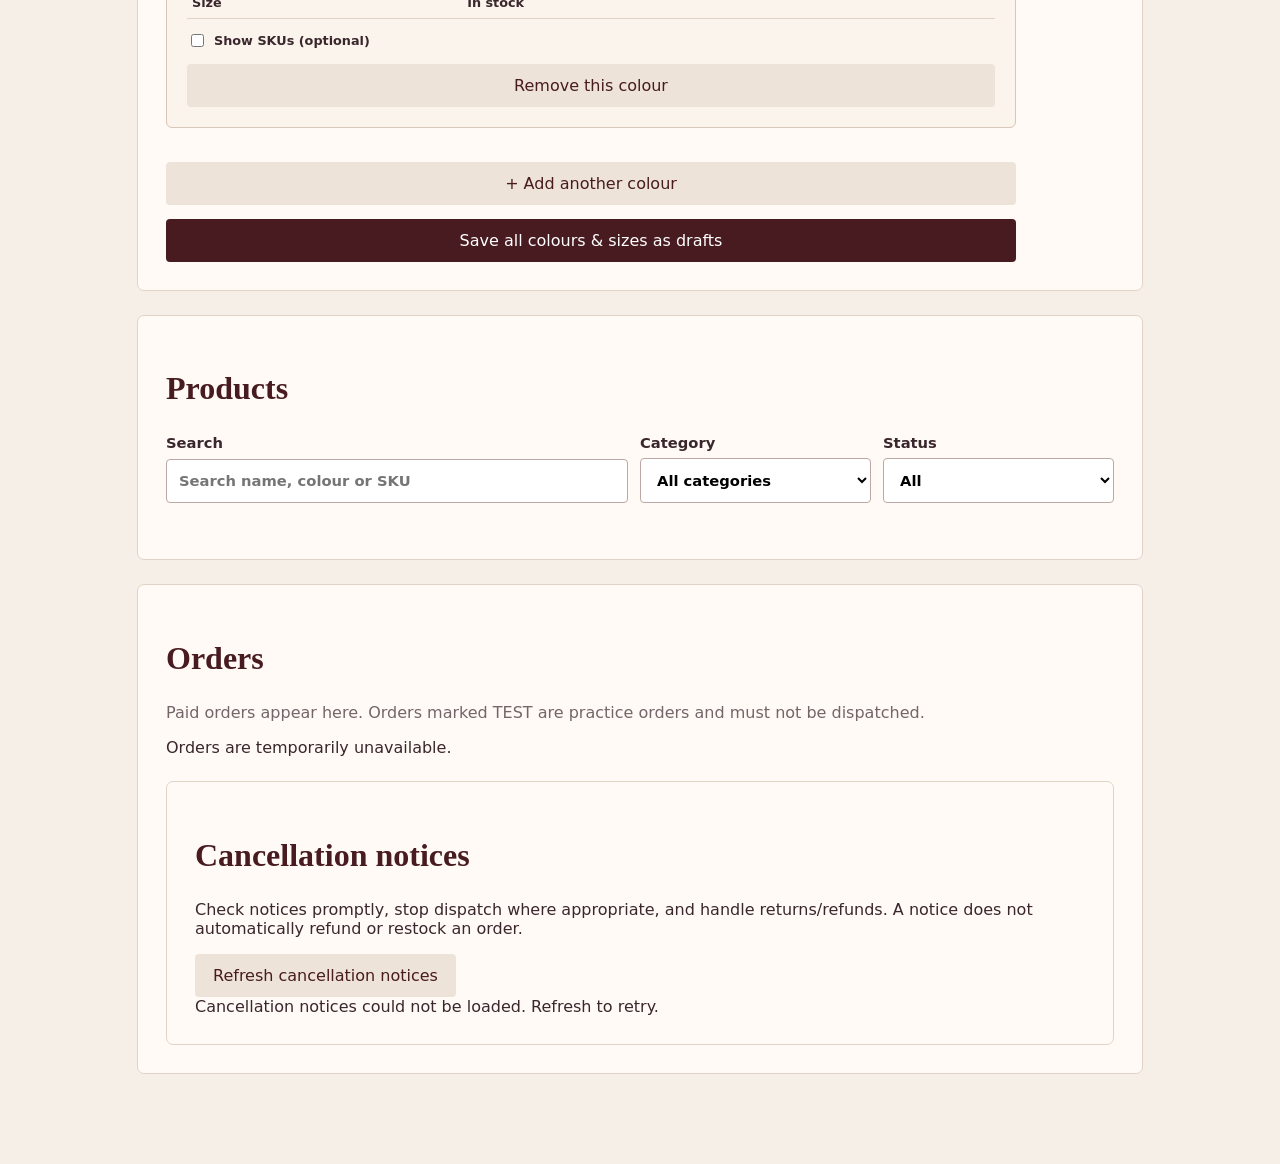
==== commit 8cc0b832: "Show MaeLinne favicon on admin.html" ====
--- a/admin.html
+++ b/admin.html
@@ -1 +1,3 @@
-<!doctype html><html lang="en"><head><meta charset="utf-8"><meta name="viewport" content="width=device-width,initial-scale=1"><meta name="robots" content="noindex,nofollow"><title>MaeLinne — Shop dashboard</title><script>if(location.hostname==='maelinne.ie')location.replace('https://www.maelinne.ie/admin'+location.search+location.hash);</script><link rel="stylesheet" href="/admin.css?v=checkout-20261021"></head><body><main class="wrap"><header><div><p class="eyebrow">MAELINNE / PRIVATE WORKSPACE</p><h1>Shop dashboard</h1><p>Manage products, sizes, stock and orders.</p></div><a href="/">← View website</a></header><div class="notice" role="status" id="status">Connecting securely…</div><section><h2>Add new product</h2><form id="product-form"><label>Category<select name="category" required><option value="">Choose category</option><option>Tops</option><option>Knitwear</option><option>Bottoms</option><option>Dresses & Skirts</option><option>Sets</option><option>Outerwear</option><option>Sleepwear</option><option>Accessories</option><option>Other</option></select></label><label>Name<input name="name" required maxlength="120" placeholder="e.g. Y2K Lace Henley"></label><label>Style group (optional — defaults to the product name)<input name="style_group" maxlength="80" placeholder="e.g. Hammond"></label><label>Material<input name="fabric" maxlength="160" placeholder="e.g. 60% cotton, 35% rayon, 5% elastane"></label><label>Description<textarea name="description" maxlength="2000"></textarea></label><label>Price (€)<input name="price" type="text" inputmode="decimal" autocomplete="off" pattern="[0-9]+([.,][0-9]{1,2})?" title="Use 16.99 or 16,99" maxlength="12" required></label><h3>Colours, sizes & stock</h3><p class="hint">Add each colour and its photos, choose sizes, and enter stock. Save everything together. Each colour stays as its own linked listing so its photos and stock are easy to manage.</p><div id="new-colours"></div><button type="button" class="secondary" id="add-colour">+ Add another colour</button><button type="submit">Save all colours & sizes as drafts</button><p id="create-message" class="form-message" role="status" tabindex="-1"></p></form></section><section aria-labelledby="products-title"><h2 id="products-title">Products</h2><div class="hint" id="product-count"></div><div class="catalogue-tools"><label>Search<input id="product-search" type="search" placeholder="Search name, colour or SKU"></label><label>Category<select id="category-filter"><option value="">All categories</option><option>Tops</option><option>Knitwear</option><option>Bottoms</option><option>Dresses & Skirts</option><option>Sets</option><option>Outerwear</option><option>Sleepwear</option><option>Accessories</option><option>Other</option><option>Uncategorised</option></select></label><label>Status<select id="status-filter"><option value="">All</option><option value="draft">Drafts</option><option value="published">Published</option></select></label></div><div id="draft-products"></div><div id="published-products"></div></section><section aria-labelledby="orders-title"><h2 id="orders-title">Orders</h2><p class="hint">Paid orders appear here. Orders marked TEST are practice orders and must not be dispatched.</p><div id="orders"></div></section></main><script src="/admin.js?v=checkout-20261021" defer></script></body></html>+<!doctype html><html lang="en"><head><meta charset="utf-8"><meta name="viewport" content="width=device-width,initial-scale=1"><meta name="robots" content="noindex,nofollow"><title>MaeLinne — Shop dashboard</title>
+  <link rel="icon" type="image/svg+xml" sizes="any" href="/favicon.svg?v=20261027">
+<script>if(location.hostname==='maelinne.ie')location.replace('https://www.maelinne.ie/admin'+location.search+location.hash);</script><link rel="stylesheet" href="/admin.css?v=save-all-20261022"></head><body><main class="wrap"><header><div><p class="eyebrow">MAELINNE / PRIVATE WORKSPACE</p><h1>Shop dashboard</h1><p>Manage products, sizes, stock and orders.</p></div><a href="/">← View website</a></header><div class="notice" role="status" id="status">Connecting securely…</div><section><h2>Add new product</h2><form id="product-form"><label>Category<select name="category" required><option value="">Choose category</option><option>Tops</option><option>Knitwear</option><option>Bottoms</option><option>Dresses & Skirts</option><option>Sets</option><option>Outerwear</option><option>Sleepwear</option><option>Accessories</option><option>Other</option></select></label><label>Name<input name="name" required maxlength="120" placeholder="e.g. Y2K Lace Henley"></label><label>Style group (optional — defaults to the product name)<input name="style_group" maxlength="80" placeholder="e.g. Hammond"></label><label>Material<input name="fabric" maxlength="160" placeholder="e.g. 60% cotton, 35% rayon, 5% elastane"></label><label>Description<textarea name="description" maxlength="2000"></textarea></label><label>Price (€)<input name="price" type="text" inputmode="decimal" autocomplete="off" pattern="[0-9]+([.,][0-9]{1,2})?" title="Use 16.99 or 16,99" maxlength="12" required></label><h3>Colours, sizes & stock</h3><p class="hint">Add each colour and its photos, choose sizes, and enter stock. Save everything together. Each colour stays as its own linked listing so its photos and stock are easy to manage.</p><div id="new-colours"></div><button type="button" class="secondary" id="add-colour">+ Add another colour</button><button type="submit">Save all colours & sizes as drafts</button><p id="create-message" class="form-message" role="status" tabindex="-1"></p></form></section><section aria-labelledby="products-title"><h2 id="products-title">Products</h2><div class="hint" id="product-count"></div><div class="catalogue-tools"><label>Search<input id="product-search" type="search" placeholder="Search name, colour or SKU"></label><label>Category<select id="category-filter"><option value="">All categories</option><option>Tops</option><option>Knitwear</option><option>Bottoms</option><option>Dresses & Skirts</option><option>Sets</option><option>Outerwear</option><option>Sleepwear</option><option>Accessories</option><option>Other</option><option>Uncategorised</option></select></label><label>Status<select id="status-filter"><option value="">All</option><option value="draft">Drafts</option><option value="published">Published</option></select></label></div><div id="draft-products"></div><div id="published-products"></div></section><section aria-labelledby="orders-title"><h2 id="orders-title">Orders</h2><p class="hint">Paid orders appear here. Orders marked TEST are practice orders and must not be dispatched.</p><div id="orders"></div></section></main><script src="/admin.js?v=save-all-20261022" defer></script></body></html>
--- a/admin.css
+++ b/admin.css
@@ -11,3 +11,9 @@
 .price-tools{display:flex;align-items:center;gap:14px;flex-wrap:wrap}.price-tools button{min-width:140px}
 
 .copy-notice{padding:16px;border-left:4px solid #481b20;background:#eee3d8;line-height:1.6;font-size:.9rem;border-radius:4px}
+
+/* Keep one complete save action visible throughout the product editor. */
+.editor-savebar{position:sticky;top:0;z-index:3;display:flex;flex-wrap:wrap;align-items:center;gap:10px 16px;padding:14px;background:#fffaf5;border:1px solid #d8c6b8;border-radius:5px;box-shadow:0 3px 10px #3a272d10}
+.editor-savebar>p{flex:1;min-width:190px;font-size:.85rem;line-height:1.5;margin:0}
+.editor-savebar .form-message{flex-basis:100%}
+@media(max-width:650px){.editor-savebar{padding:12px}.editor-savebar>button{width:100%}.editor-savebar>p{min-width:0}}
